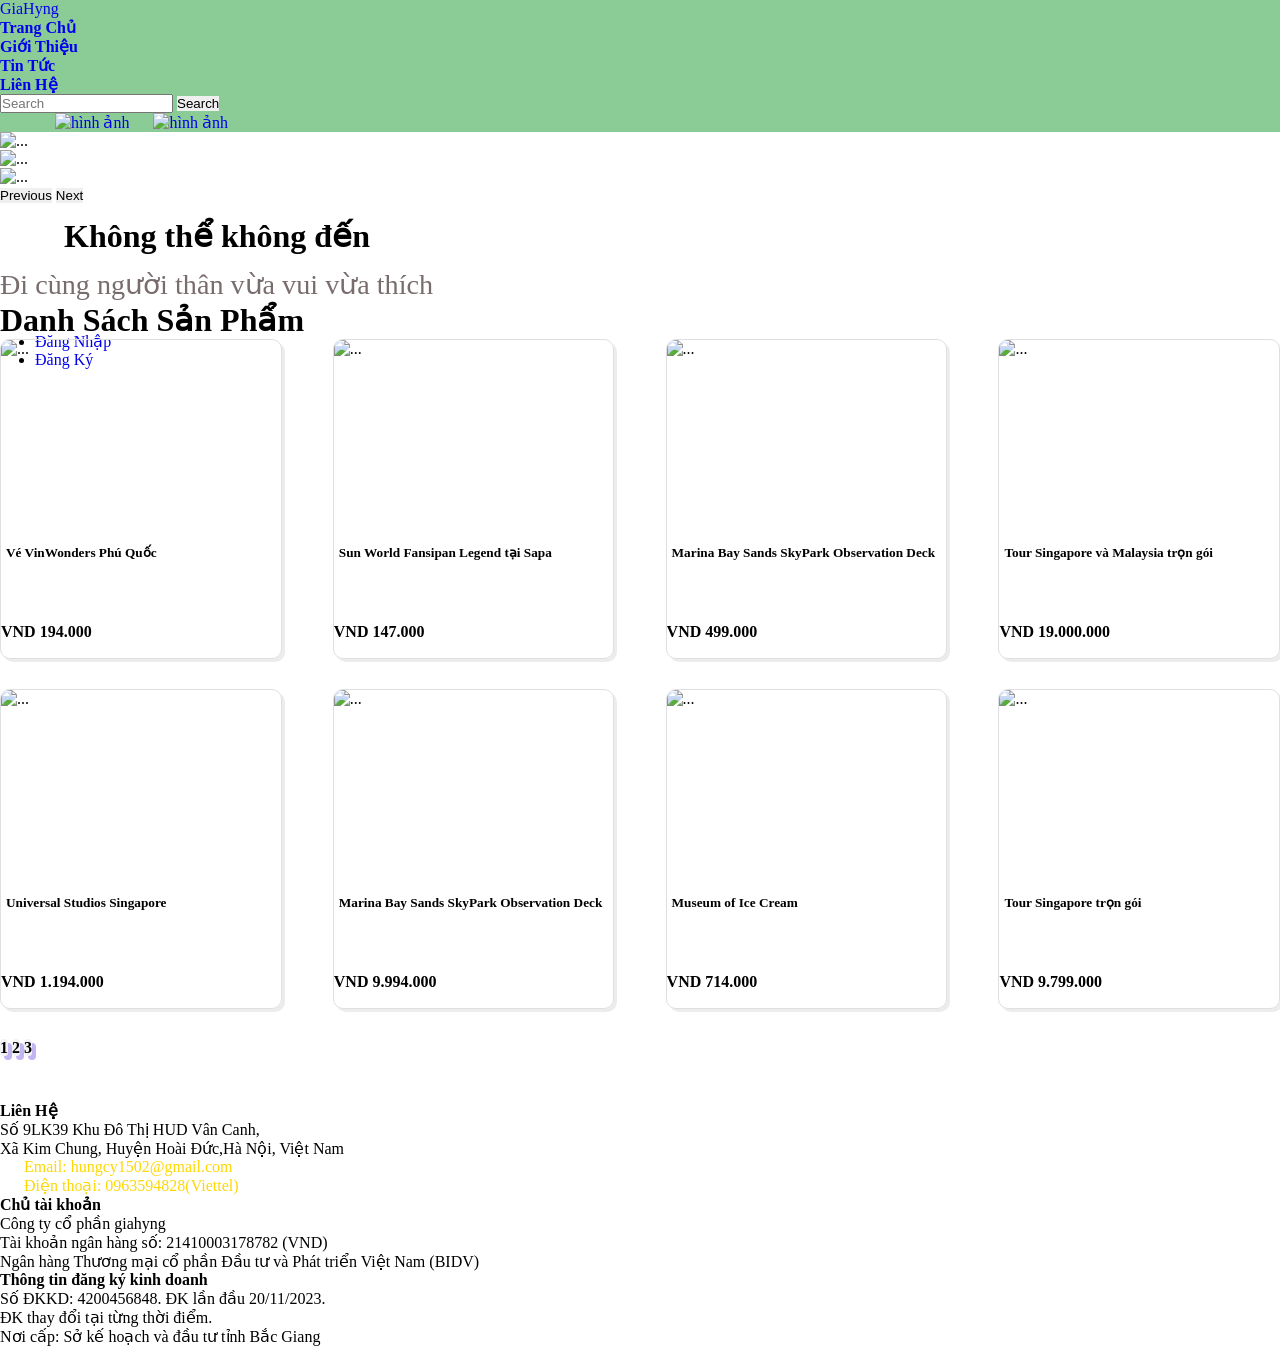
==== index.html @ 60985d39 "upload" ====
<!DOCTYPE html>
<html lang="en">

<head>
    <meta charset="UTF-8">
    <meta name="viewport" content="width=device-width, initial-scale=1.0">
    <title>Trang Chủ</title>
    <link href="../../bootstrap-5.3.2-dist/bootstrap-5.3.2-dist/css/bootstrap.min.css" rel="stylesheet"
        integrity="sha384-T3c6CoIi6uLrA9TneNEoa7RxnatzjcDSCmG1MXxSR1GAsXEV/Dwwykc2MPK8M2HN" crossorigin="anonymous">
    <link rel="stylesheet" href="style.css">
</head>

<body>
    <header class="sticky-top">
        <nav class="navbar navbar-expand-lg">
            <div class="container">
                <a class="navbar-brand" href="#">GiaHyng</a>
                <button class="navbar-toggler" type="button" data-bs-toggle="collapse"
                    data-bs-target="#navbarSupportedContent" aria-controls="navbarSupportedContent"
                    aria-expanded="false" aria-label="Toggle navigation">
                    <span class="navbar-toggler-icon"></span>
                </button>
                <div class="collapse navbar-collapse" id="navbarSupportedContent">
                    <ul class="navbar-nav me-auto mb-2 mb-lg-0">
                        <li class="nav-item">
                            <a class="nav-link" href="../WEB106_PH46928_ASSMENT_GD2/index.html">Trang Chủ</a>
                        </li>
                        <li class="nav-item">
                            <a class="nav-link" href="#">Giới Thiệu</a>
                        </li>
                        <li class="nav-item">
                            <a class="nav-link" href="../WEB106_PH46928_ASSMENT_GD2/news.html
                            ">Tin Tức</a>
                        </li>
                        <li class="nav-item">
                            <a class="nav-link" href="contact.html">Liên Hệ</a>
                        </li>
                    </ul>
                    <form class="d-flex" role="search">
                        <input class="form-control me-2" type="search" placeholder="Search" aria-label="Search">
                        <button class="btn btn-outline-dark" type="submit">Search</button>
                    </form>
                    <div class="icon d-none d-lg-block">
                        <div class="dropdown">
                            <a class="" href="#" role="button" data-bs-toggle="dropdown" aria-expanded="false">
                                <img id="icon" src="../WEB106_PH46928_ASSMENT_GD2/image/dang-nhap.png" alt="hình ảnh">
                            </a>
                            <ul class="dropdown-menu">
                                <li><a class="dropdown-item" href="#">Đăng Nhập</a></li>
                                <li><a class="dropdown-item" href="#">Đăng Ký</a></li>
                            </ul>
                            <a href="#1"><img id="icon" src="../WEB106_PH46928_ASSMENT_GD2/image/luu.png"
                                    alt="hình ảnh"></a>
                        </div>
                    </div>
                </div>
            </div>
        </nav>
    </header>
    <section>
        <div id="carouselExampleFade" class="carousel slide carousel-fade">
            <div class="carousel-inner">
                <div class="carousel-item active">
                    <img src="../WEB106_PH46928_ASSMENT_GD2/image/Banner.png" class="d-block w-100" alt="...">
                </div>
                <div class="carousel-item">
                    <img src="https://1.bp.blogspot.com/-KS1_YIgCkDM/XkZj6h7WiwI/AAAAAAAAAFg/906r-eqKR3Qfqrrm79dZjL4xiGNC5L3YACLcBGAsYHQ/s1600/hinh-anh-dep-ve-thien-nhien%2B%25287%2529.jpg "
                        class="d-block w-100" alt="...">
                </div>
                <div class="carousel-item">
                    <img src="https://scr.vn/wp-content/uploads/2020/07/C%E1%BA%A3nh-hoa-%C4%91%C3%A0o-n%E1%BB%9F-r%E1%BB%99-hai-b%C3%AAn-%C4%91%C6%B0%E1%BB%9Dng-%E1%BB%9F-%C4%90%C3%A0-L%E1%BA%A1t.jpg"
                        class="d-block w-100" alt="...">
                </div>
            </div>
            <button class="carousel-control-prev" type="button" data-bs-target="#carouselExampleFade"
                data-bs-slide="prev">
                <span class="carousel-control-prev-icon" aria-hidden="true"></span>
                <span class="visually-hidden">Previous</span>
            </button>
            <button class="carousel-control-next" type="button" data-bs-target="#carouselExampleFade"
                data-bs-slide="next">
                <span class="carousel-control-next-icon" aria-hidden="true"></span>
                <span class="visually-hidden">Next</span>
            </button>
        </div>
    </section>
    <div class="container">
        <div class="slogan">
            <h2 class="slogan-text d-none d-md-block">Không thể không đến</h2>
            <p class="slogan-text d-none d-md-block">Đi cùng người thân vừa vui vừa thích</p>
            <h1 class="list-product my-3 d-md-none">Danh Sách Sản Phẩm</h1>
        </div>
        <div class="product">
            <div class="cards">
                <div class="card-img">
                    <div class="shadow"></div>
                    <div class="view-all">
                        <a class="btn btn btn-outline-secondary" href="#">Xem Thêm</a>
                    </div>
                    <img src="../WEB106_PH46928_ASSMENT_GD2/image/01.png" class="card-img-top" alt="...">
                </div>
                <div class="card-body">
                    <h5 class="card-title">Vé VinWonders Phú Quốc</h5>

                </div>
                <p class="card-text text-danger px-1"><b>VND 194.000</b></p>
            </div>

            <div class="cards">
                <div class="card-img">
                    <div class="shadow"></div>
                    <div class="view-all">
                        <a class="btn btn btn-outline-secondary" href="#">Xem Thêm</a>
                    </div>
                    <img src="../WEB106_PH46928_ASSMENT_GD2/image/02.png" class="card-img-top" alt="...">
                </div>
                <div class="card-body">
                    <h5 class="card-title">Sun World Fansipan Legend tại Sapa</h5>

                </div>
                <p class="card-text text-danger px-1"><b>VND 147.000</b></p>
            </div>

            <div class="cards">
                <div class="card-img">
                    <div class="shadow"></div>
                    <div class="view-all">
                        <a class="btn btn btn-outline-secondary" href="#">Xem Thêm</a>
                    </div>
                    <img src="../WEB106_PH46928_ASSMENT_GD2/image/03.png" class="card-img-top" alt="...">
                </div>
                <div class="card-body">
                    <h5 class="card-title">Marina Bay Sands SkyPark Observation Deck</h5>

                </div>
                <p class="card-text text-danger px-1"><b>VND 499.000</b></p>
            </div>

            <div class="cards">
                <div class="card-img">
                    <div class="shadow"></div>
                    <div class="view-all">
                        <a class="btn btn btn-outline-secondary" href="#">Xem Thêm</a>
                    </div>
                    <img src="../WEB106_PH46928_ASSMENT_GD2/image/04.png" class="card-img-top" alt="...">
                </div>
                <div class="card-body">
                    <h5 class="card-title">Tour Singapore và Malaysia trọn gói<h5>
                </div>
                <p class="card-text text-danger px-1"><b>VND 19.000.000</b></p>
            </div>

            <div class="cards">
                <div class="card-img">
                    <div class="shadow"></div>
                    <div class="view-all">
                        <a class="btn btn btn-outline-secondary" href="#">Xem Thêm</a>
                    </div>
                    <img src="../WEB106_PH46928_ASSMENT_GD2/image/05.png" class="card-img-top" alt="...">
                </div>
                <div class="card-body">
                    <h5 class="card-title">Universal Studios Singapore</h5>

                </div>
                <p class="card-text text-danger px-1"><b>VND 1.194.000</b></p>
            </div>

            <div class="cards">
                <div class="card-img">
                    <div class="shadow"></div>
                    <div class="view-all">
                        <a class="btn btn btn-outline-secondary" href="#">Xem Thêm</a>
                    </div>
                    <img src="../WEB106_PH46928_ASSMENT_GD2/image/06.png" class="card-img-top" alt="...">
                </div>
                <div class="card-body">
                    <h5 class="card-title">Marina Bay Sands SkyPark Observation Deck </h5>

                </div>
                <p class="card-text text-danger px-1"><b>VND 9.994.000</b></p>
            </div>

            <div class="cards">
                <div class="card-img">
                    <div class="shadow"></div>
                    <div class="view-all">
                        <a class="btn btn btn-outline-secondary" href="#">Xem Thêm</a>
                    </div>
                    <img src="../WEB106_PH46928_ASSMENT_GD2/image/07.png" class="card-img-top" alt="...">
                </div>
                <div class="card-body">
                    <h5 class="card-title">Museum of Ice Cream</h5>

                </div>
                <p class="card-text text-danger px-1"><b>VND 714.000</b></p>

            </div>

            <div class="cards">
                <div class="card-img">
                    <div class="shadow"></div>
                    <div class="view-all">
                        <a class="btn btn btn-outline-secondary" href="#">Xem Thêm</a>
                    </div>
                    <img src="../WEB106_PH46928_ASSMENT_GD2/image/08.png" class="card-img-top" alt="...">
                </div>
                <div class="card-body">
                    <h5 class="card-title">Tour Singapore trọn gói</h5>
                </div>
                <p class="card-text text-danger px-1"><b>VND 9.799.000</b></p>
            </div>
        </div>
        <div class="next-page float-end">
            <a href="#1" class="btn">1</a>
            <a href="#1" class="btn">2</a>
            <a href="#1" class="btn">3</a>
        </div>
    </div>

    <footer>
        <div class="bg-dark">
            <div class="row footer-content text-white p-3">
                <div class="col-md-4">
                    <h4>Liên Hệ</h4>
                    <p>Số 9LK39 Khu Đô Thị HUD Vân Canh,<br>Xã Kim Chung, Huyện Hoài Đức,Hà Nội, Việt Nam</p>
                    <div class="email">
                        <img id="icon" src="../WEB106_PH46928_ASSMENT_GD2/image/mail.svg" alt="">
                        <span>Email: <a href="mailto:hungcy1502@gmail.com">hungcy1502@gmail.com</a></span>
                    </div>
                    <div class="tel my-3">
                        <img src="../WEB106_PH46928_ASSMENT_GD2/image/phone.svg" alt="" id="icon">
                        <span>Điện thoại: <a href="tel:0963594828">0963594828(Viettel)</a></span>
                    </div>

                </div>
                <div class="col-md-4">
                    <h4>Chủ tài khoản</h4>
                    <p>Công ty cổ phần giahyng</p>
                    <p>Tài khoản ngân hàng số: 21410003178782 (VND)</p>
                    <p>Ngân hàng Thương mại cổ phần Đầu tư và Phát triển Việt Nam (BIDV)</p>
                </div>
                <div class="col-md-4">
                    <h4>Thông tin đăng ký kinh doanh</h4>
                    <p>Số ĐKKD: 4200456848. ĐK lần đầu 20/11/2023.</p>
                    <p>ĐK thay đổi tại từng thời điểm.</p>
                    <p>Nơi cấp: Sở kế hoạch và đầu tư tỉnh Bắc Giang</p>
                </div>
            </div>
        </div>

    </footer>

    <script src="../../bootstrap-5.3.2-dist/bootstrap-5.3.2-dist/js/bootstrap.bundle.min.js"
        integrity="sha384-C6RzsynM9kWDrMNeT87bh95OGNyZPhcTNXj1NW7RuBCsyN/o0jlpcV8Qyq46cDfL"
        crossorigin="anonymous"></script>
</body>

</html>
---- style.css ----
*{
    margin: 0;
    padding: 0;
    box-sizing: border-box;
}
a{
    text-decoration: none;
}
.navbar{
    background-color: #8BCC96;
}
.nav-link{
    font-weight: 600;
}
.icon{
    margin-left: 35px;
}
#icon{
    width: 30px;
    margin-left: 20px;
}
.dropdown-menu {
    position: absolute;
    margin-top: 200px;
}

.container .slogan p{
    font-size: 2.2vw;
    color: #796c6c;
}
.container .slogan h2 {
    font-size: 2.5vw;
    margin: 1vw 5vw;
}
.product{
    display: flex;
    flex-wrap: wrap;
    overflow: hidden;
    justify-content: space-between;
}
.card-img{
    width: 100%;
    height: 63%;
    position: relative;
    overflow: hidden;
}
.shadow{
    position: absolute;
    width: 100%;
    height: 100%;
    top: 100%;
    background:rgba(26, 25, 25, 0.8);
}
.cards{
    position: relative;
    object-fit: cover;
    border-radius: 10px;
    height: 320px;
    margin-bottom: 30px;
    overflow: hidden;
    box-shadow: 3px 3px rgba(0,0,0,.075);
    border: 1px solid #dddfe2;
    cursor: pointer;
}
.view-all{
    position: absolute;
    width: 100%;
    height: 100%;
    display: none;
   
}
.view-all a{
    color: aliceblue;
    text-decoration: none;
}
.card-body{
    height: 26%;
    padding: 5px;
}

.cards img{
   width: 100%;
   height: 200px;
}
.tel,.email,footer a{
    color: #FFD705;
}
.next-page a{
    outline: none;
    color: black;
    border-radius: 5px;
    box-shadow: 4px 4px rgb(194, 181, 241);
    background-color: #f0f2f6;
    font-weight: 600;
    width: 40px;
}
.next-page{
    width: 150px;
    height: 50px;
    margin-bottom: 1vw;
   
}
footer{
    clear: both;
}
.cards:hover{
    .shadow{
        top: 0;
        transition: all 0.5s ease;
    }
    .view-all{
        display: flex;
        justify-content: center;
        align-items: center;
    }
}
.next-page a:hover{
    background-color: black;
    color: white;
    box-shadow: 3px 3px rgb(203, 193, 193);
}



/* news */
.ctn-news{
    display: flex;
    flex-wrap: wrap;
}
.banner{
    width: 100%;
}
.news{
    overflow: hidden;
}

.news:hover {
    background-color: #8BCC96;
}
.travel-exp{
    display: flex;
    flex-wrap: wrap;
    justify-content: space-between;
}
.travel-img_exp{
    width: 30%;
    position: relative;
    cursor: pointer;
    overflow: hidden;
}
.travel-img_exp img{
    width: 100%;
    object-fit: cover;
}



.view-news{
    display: none;
    font-size: 15px;
}
button{
    box-shadow: none;
    border:none;
}
.date{
    font-size: 12px;
}


.shadow-news-3{
    position: absolute;
    background: linear-gradient(to top , rgba(25, 24, 24, 0.5) 50% , rgba(18, 17, 17, 0.9) 30% ,rgba(53, 52, 52, 0.2),
    rgba(8, 8, 8, 0.2) 30%);
    width: 100%;
    height: 100%;
    display: none;
}
.infor {
    justify-content: center;
    color: white;
}
.infor a{
    color: black;
}

.news img{
    width: 100%;
    height: 100%;
    object-fit: cover;
}



/* CONTACT */
.infor-contact{
    margin-top: 10px;
    display: flex;
    flex-wrap: wrap;
}
.myhome-map{
    width: 100%;
}
.contact-with-me{
    width: 100%;
}
#input,#content-contect{
    width: 100%;
    border-radius: 5px;
    outline: none;
    border: none;       
    box-shadow: 0 0 2px rgb(127, 127, 192);
    padding-left: 1vw;
}
#content-contect{
    height: 100px;
}


@media screen and (min-width: 1023px){
    .travel-img_exp:hover{
        .shadow-news-3{
            background: linear-gradient(to top , rgba(25, 24, 24, 0.8) 100% , rgba(18, 17, 17, 0.9) 30% ,rgba(53, 52, 52, 0.2),
            rgba(8, 8, 8, 0.2) 30%);
        }
        .infor {
            width: 90%;
            top: 10%;
            left: 5%;
        }
        .date{
            display: none;
        }
        .view-news{
            display: block;
        }
    }
    .cards{
        width: 22% ;
    }
    .product{
        flex-direction: row;
    }    
    .banner{
        width: 60%;
    }
    .data-new{
        width: 40%;
        font-size: 15px;
        
    }


    .travel-img_exp{
        width: 30%;
        
    }
    .shadow-news-3{
        display: block;
    }
    .infor {
        width: 90%;
        position: absolute;
        top: 55%;
        left: 5%;
    }
    .infor a{
        color: white;
    }
    .myhome-map{
        width: 45%;
    }
    .contact-with-me{
        width: 50%;
        margin-left: 3vw;
    }
    #content-contect{
        height: 150px;
    }
}
@media screen and (min-width: 768px) and (max-width:1023px){
    .cards{
        width: 29%;
    }
    .travel-img_exp{
        width: 45%;
    }
    .myhome-map{
        width: 45%;
    }
    .contact-with-me{
        width: 50%;
        margin-left: 3vw;
    }
    #content-contect{
        height: 150px;
    }
}
@media screen and (min-width: 480px) and (max-width : 768px){
    .product{
        flex-direction: row;
    }    
    .cards{
        width: 45%;
    }
    .data-new{
        display: flex;
        flex-wrap: wrap;
    }
    .news{
        width: 46%;
    }
    .travel-img_exp{
        width: 45%;
    }
    
}
@media screen and (max-width:480px){
    .product{
        flex-direction: row;
    }    
    .cards{
        width: 100%;
    }
    .data-new{
        display: flex;
        flex-wrap: wrap;
        max-width: 100%;
    }
    .news{
        width: 100%;
    }
    .travel-img_exp{
        width: 100%;
    }
    
}
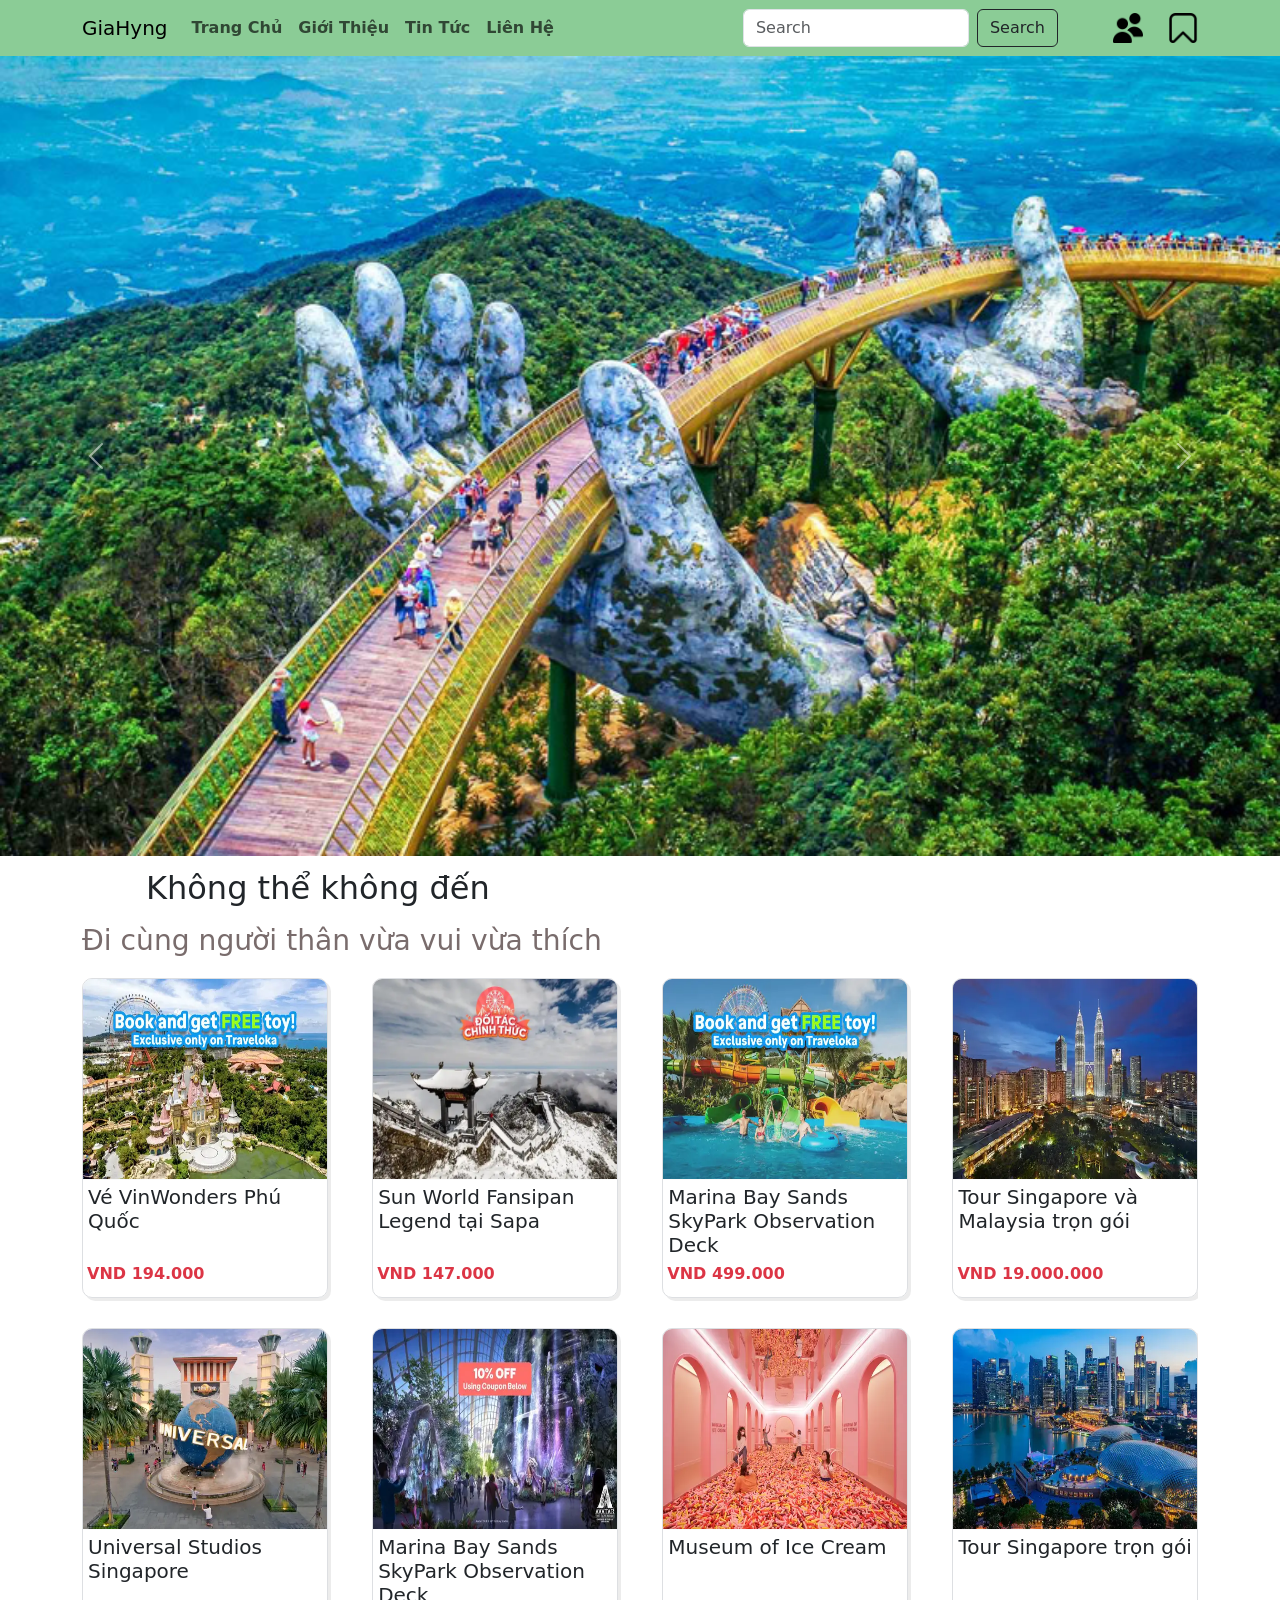
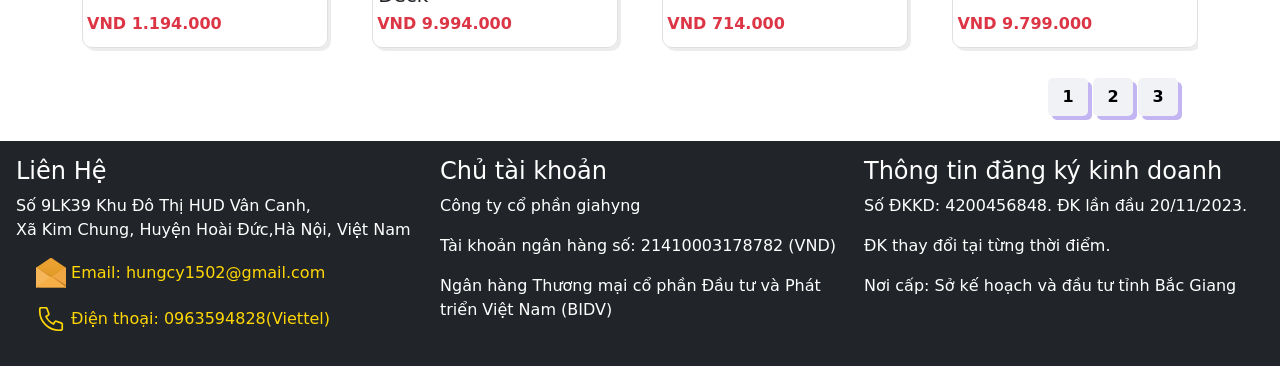
==== commit dcaa33c3: "change" ====
--- a/index.html
+++ b/index.html
@@ -23,13 +23,13 @@
                 <div class="collapse navbar-collapse" id="navbarSupportedContent">
                     <ul class="navbar-nav me-auto mb-2 mb-lg-0">
                         <li class="nav-item">
-                            <a class="nav-link" href="../WEB106_PH46928_ASSMENT_GD2/index.html">Trang Chủ</a>
+                            <a class="nav-link" href="index.html">Trang Chủ</a>
                         </li>
                         <li class="nav-item">
                             <a class="nav-link" href="#">Giới Thiệu</a>
                         </li>
                         <li class="nav-item">
-                            <a class="nav-link" href="../WEB106_PH46928_ASSMENT_GD2/news.html
+                            <a class="nav-link" href="news.html
                             ">Tin Tức</a>
                         </li>
                         <li class="nav-item">
@@ -43,14 +43,13 @@
                     <div class="icon d-none d-lg-block">
                         <div class="dropdown">
                             <a class="" href="#" role="button" data-bs-toggle="dropdown" aria-expanded="false">
-                                <img id="icon" src="../WEB106_PH46928_ASSMENT_GD2/image/dang-nhap.png" alt="hình ảnh">
+                                <img id="icon" src="image/dang-nhap.png" alt="hình ảnh">
                             </a>
                             <ul class="dropdown-menu">
                                 <li><a class="dropdown-item" href="#">Đăng Nhập</a></li>
                                 <li><a class="dropdown-item" href="#">Đăng Ký</a></li>
                             </ul>
-                            <a href="#1"><img id="icon" src="../WEB106_PH46928_ASSMENT_GD2/image/luu.png"
-                                    alt="hình ảnh"></a>
+                            <a href="#1"><img id="icon" src="image/luu.png" alt="hình ảnh"></a>
                         </div>
                     </div>
                 </div>
@@ -61,7 +60,7 @@
         <div id="carouselExampleFade" class="carousel slide carousel-fade">
             <div class="carousel-inner">
                 <div class="carousel-item active">
-                    <img src="../WEB106_PH46928_ASSMENT_GD2/image/Banner.png" class="d-block w-100" alt="...">
+                    <img src="image/Banner.png" class="d-block w-100" alt="...">
                 </div>
                 <div class="carousel-item">
                     <img src="https://1.bp.blogspot.com/-KS1_YIgCkDM/XkZj6h7WiwI/AAAAAAAAAFg/906r-eqKR3Qfqrrm79dZjL4xiGNC5L3YACLcBGAsYHQ/s1600/hinh-anh-dep-ve-thien-nhien%2B%25287%2529.jpg "
@@ -97,7 +96,7 @@
                     <div class="view-all">
                         <a class="btn btn btn-outline-secondary" href="#">Xem Thêm</a>
                     </div>
-                    <img src="../WEB106_PH46928_ASSMENT_GD2/image/01.png" class="card-img-top" alt="...">
+                    <img src="image/01.png" class="card-img-top" alt="...">
                 </div>
                 <div class="card-body">
                     <h5 class="card-title">Vé VinWonders Phú Quốc</h5>
@@ -112,7 +111,7 @@
                     <div class="view-all">
                         <a class="btn btn btn-outline-secondary" href="#">Xem Thêm</a>
                     </div>
-                    <img src="../WEB106_PH46928_ASSMENT_GD2/image/02.png" class="card-img-top" alt="...">
+                    <img src="image/02.png" class="card-img-top" alt="...">
                 </div>
                 <div class="card-body">
                     <h5 class="card-title">Sun World Fansipan Legend tại Sapa</h5>
@@ -127,7 +126,7 @@
                     <div class="view-all">
                         <a class="btn btn btn-outline-secondary" href="#">Xem Thêm</a>
                     </div>
-                    <img src="../WEB106_PH46928_ASSMENT_GD2/image/03.png" class="card-img-top" alt="...">
+                    <img src="image/03.png" class="card-img-top" alt="...">
                 </div>
                 <div class="card-body">
                     <h5 class="card-title">Marina Bay Sands SkyPark Observation Deck</h5>
@@ -142,7 +141,7 @@
                     <div class="view-all">
                         <a class="btn btn btn-outline-secondary" href="#">Xem Thêm</a>
                     </div>
-                    <img src="../WEB106_PH46928_ASSMENT_GD2/image/04.png" class="card-img-top" alt="...">
+                    <img src="image/04.png" class="card-img-top" alt="...">
                 </div>
                 <div class="card-body">
                     <h5 class="card-title">Tour Singapore và Malaysia trọn gói<h5>
@@ -156,7 +155,7 @@
                     <div class="view-all">
                         <a class="btn btn btn-outline-secondary" href="#">Xem Thêm</a>
                     </div>
-                    <img src="../WEB106_PH46928_ASSMENT_GD2/image/05.png" class="card-img-top" alt="...">
+                    <img src="image/05.png" class="card-img-top" alt="...">
                 </div>
                 <div class="card-body">
                     <h5 class="card-title">Universal Studios Singapore</h5>
@@ -171,7 +170,7 @@
                     <div class="view-all">
                         <a class="btn btn btn-outline-secondary" href="#">Xem Thêm</a>
                     </div>
-                    <img src="../WEB106_PH46928_ASSMENT_GD2/image/06.png" class="card-img-top" alt="...">
+                    <img src="image/06.png" class="card-img-top" alt="...">
                 </div>
                 <div class="card-body">
                     <h5 class="card-title">Marina Bay Sands SkyPark Observation Deck </h5>
@@ -186,7 +185,7 @@
                     <div class="view-all">
                         <a class="btn btn btn-outline-secondary" href="#">Xem Thêm</a>
                     </div>
-                    <img src="../WEB106_PH46928_ASSMENT_GD2/image/07.png" class="card-img-top" alt="...">
+                    <img src="image/07.png" class="card-img-top" alt="...">
                 </div>
                 <div class="card-body">
                     <h5 class="card-title">Museum of Ice Cream</h5>
@@ -202,7 +201,7 @@
                     <div class="view-all">
                         <a class="btn btn btn-outline-secondary" href="#">Xem Thêm</a>
                     </div>
-                    <img src="../WEB106_PH46928_ASSMENT_GD2/image/08.png" class="card-img-top" alt="...">
+                    <img src="image/08.png" class="card-img-top" alt="...">
                 </div>
                 <div class="card-body">
                     <h5 class="card-title">Tour Singapore trọn gói</h5>
@@ -224,11 +223,11 @@
                     <h4>Liên Hệ</h4>
                     <p>Số 9LK39 Khu Đô Thị HUD Vân Canh,<br>Xã Kim Chung, Huyện Hoài Đức,Hà Nội, Việt Nam</p>
                     <div class="email">
-                        <img id="icon" src="../WEB106_PH46928_ASSMENT_GD2/image/mail.svg" alt="">
+                        <img id="icon" src="image/mail.svg" alt="">
                         <span>Email: <a href="mailto:hungcy1502@gmail.com">hungcy1502@gmail.com</a></span>
                     </div>
                     <div class="tel my-3">
-                        <img src="../WEB106_PH46928_ASSMENT_GD2/image/phone.svg" alt="" id="icon">
+                        <img src="image/phone.svg" alt="" id="icon">
                         <span>Điện thoại: <a href="tel:0963594828">0963594828(Viettel)</a></span>
                     </div>
 
